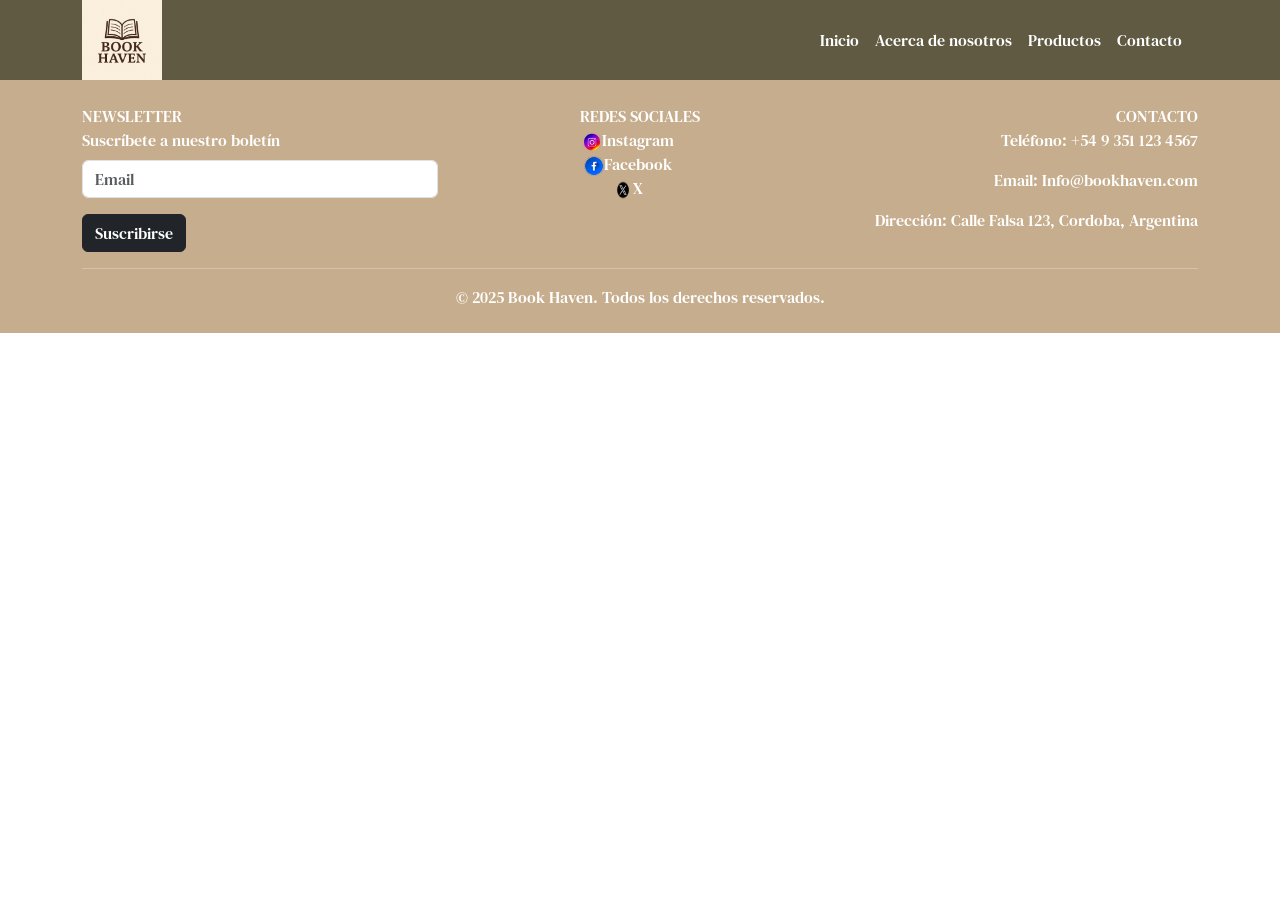
==== pages/contacto.html @ fd825b21 "header y footer" ====
<!DOCTYPE html>
<html lang="en">
<head>
    <meta charset="UTF-8">
    <meta name="viewport" content="width=device-width, initial-scale=1.0">
    <link href="https://cdn.jsdelivr.net/npm/bootstrap@5.0.2/dist/css/bootstrap.min.css" rel="stylesheet" integrity="sha384-EVSTQN3/azprG1Anm3QDgpJLIm9Nao0Yz1ztcQTwFspd3yD65VohhpuuCOmLASjC" crossorigin="anonymous">
    <link rel="stylesheet" href="../styles/styles.css">

    <title>Contacto</title>
</head>
<body>
    <header style="background-color: #615a43;">
    <nav class="container">
        <div class="d-flex justify-content-between align-items-center">
          <div>
            <img src="../assets/logo.png" alt="Logo" padding="10px" height="80px">
          </div>
          <ul class="nav">
            <li class="me-3"><a class="text-white text-decoration-none" href="../main.html">Inicio</a></li>
            <li class="me-3"><a class="text-white text-decoration-none" href="./nosotros.html">Acerca de nosotros</a></li>
            <li class="me-3"><a class="text-white text-decoration-none" href="./productos.html">Productos</a></li>
            <li class="me-3"><a class="text-white text-decoration-none" href="#">Contacto</a></li>
          </ul>
        </div>
    </nav>
</header>
<footer style=" background-color: rgb(198, 173, 141);">
    <div class="container text-white py-4">
        <div class="row">
         <div class="col-md-4">NEWSLETTER
            <form>
                <div class="mb-3">
                    <label for="email" class="form-label">Suscríbete a nuestro boletín</label>
                    <input type="email" class="form-control" id="email" placeholder="Email">
                </div>
                <button type="submit" class="btn btn-dark">Suscribirse</button>
            </form>
         </div>
         <div class="col-md-4 text-center">REDES SOCIALES
            <div>
                <ul class="align-items-center list-unstyled">
                    <li class="me-4"><a class="text-white text-decoration-none" target="_blank"  href="https://www.instagram.com"> <img src="../assets/instagram_108043.ico" alt="instagram logo" width="20px" height="20px">Instagram
                    </a></li>
                    <li class="me-4"><a class="text-white text-decoration-none" target="_blank"  href="https://www.facebook.com"><img src="../assets/facebook_108044.ico" alt="facebook logo" width="20px" height="20px">Facebook                        
                    </a></li>
                    <li class="me-4"><a class="text-white text-decoration-none" target="_blank"  href="https://www.x.com"><img src="../assets/twitter_x_new_logo_x_rounded_icon_256078.ico" alt="x logo" width="20px" height="20px">X                        
                    </a></li>
                </ul>
            </div>
         </div>
         <div class="col-md-4 text-end">CONTACTO
            <p>Teléfono: +54 9 351 123 4567</p>
            <p>Email: Info@bookhaven.com</p>
            <p>Dirección: Calle Falsa 123, Cordoba, Argentina</p>
         </div>
        </div>
        <hr>
        <p class="text-center mb-0">&copy; 2025 Book Haven. Todos los derechos reservados.</p>

    </div>
</footer>

</body>
</html>
---- styles/styles.css ----
@import url('https://fonts.googleapis.com/css2?family=DM+Serif+Text:ital@0;1&display=swap');

* {
    margin: 0;
    padding: 0;
    box-sizing: border-box;

}

body {
    font-family: 'DM Serif Text', serif;
   
}
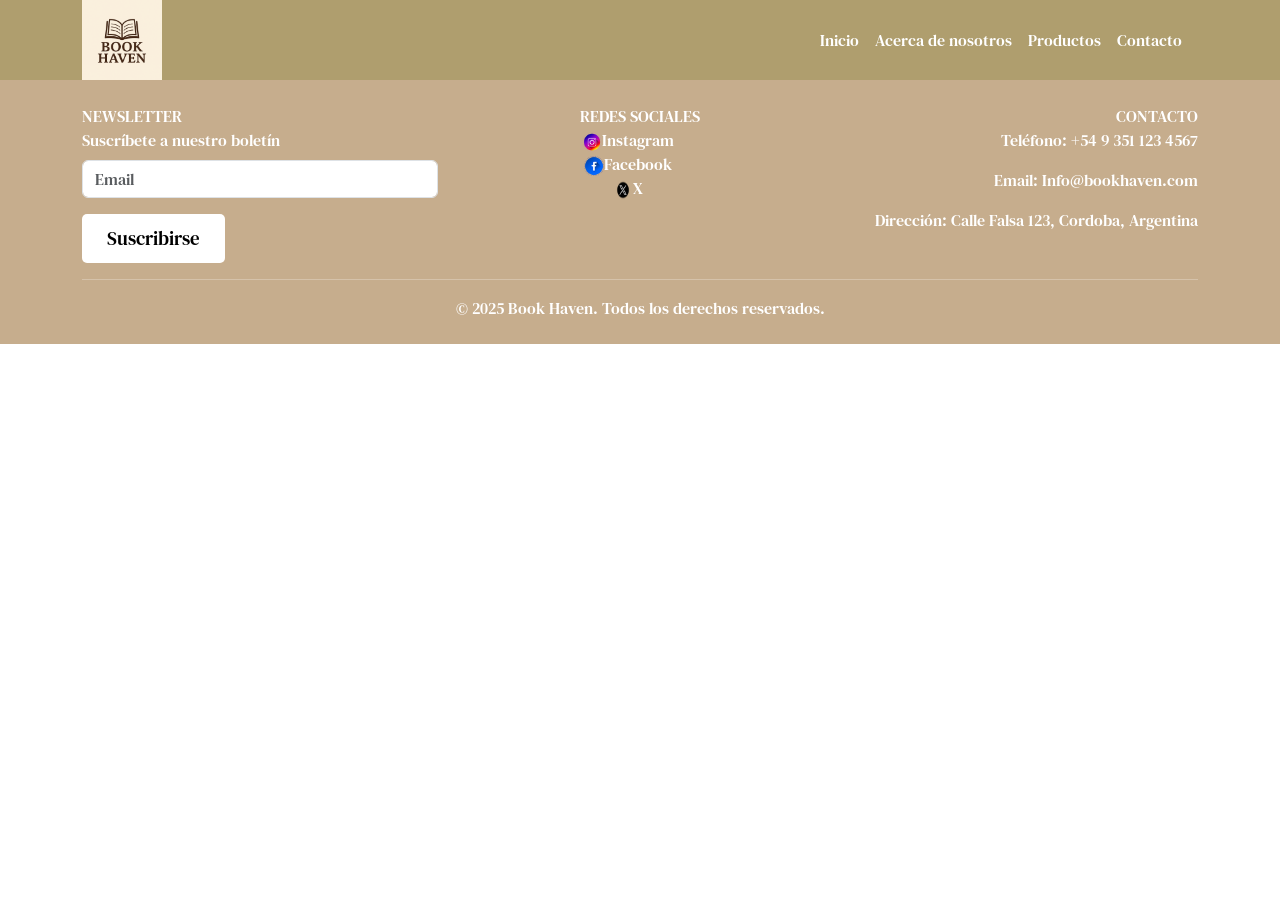
==== commit e824e3e0: "productos y cards" ====
--- a/pages/contacto.html
+++ b/pages/contacto.html
@@ -9,7 +9,7 @@
     <title>Contacto</title>
 </head>
 <body>
-    <header style="background-color: #615a43;">
+    <header style="background-color: #af9e6e;">
     <nav class="container">
         <div class="d-flex justify-content-between align-items-center">
           <div>
@@ -60,5 +60,4 @@
     </div>
 </footer>
 
-</body>
-</html>+</body>
--- a/styles/styles.css
+++ b/styles/styles.css
@@ -1,3 +1,4 @@
+
 
 @import url('https://fonts.googleapis.com/css2?family=DM+Serif+Text:ital@0;1&display=swap');
 
@@ -8,7 +9,69 @@
 
 }
 
+::-webkit-textfield-decoration-container {
+    font-family: 'DM Serif Text', serif;
+}
+
 body {
     font-family: 'DM Serif Text', serif;
-   
+
 }
+
+.Producto-Estrella {
+    background-color: #f6db7ce0;
+    min-height: 400px;
+    display: flex;
+    align-items: center;
+    justify-content: center;
+    text-align: center;
+
+}
+
+.Comprame {
+    background-color: white;
+    color:black;
+    padding: 10px 25px;
+    border: none;
+    cursor: pointer;
+    font-size: 1.2rem;
+    transition: background-color 0.3s ease;
+    border-radius: 5px;
+    
+}
+.Comprame:hover {
+    background-color: #af9e6e;
+    color: white;
+}
+
+.hero-section {
+  background: linear-gradient(#af9e6e, #f6db7ce0), center/cover;
+  min-height: 400px;
+  display: flex;
+  align-items: center;
+  justify-content: center;
+  transition: all 0.3s ease;
+}
+
+.hero-section:hover {
+  transform: scale(1.02);
+  
+}
+.btn {
+    background-color: white;
+    color:black;
+    padding: 10px 25px;
+    border: none;
+    cursor: pointer;
+    font-size: 1.2rem;
+    transition: background-color 0.3s ease;
+    border-radius: 5px;;
+    
+}
+.btn:hover {
+    background-color: #af9e6e;
+    color: white;
+}
+
+/* Sobre nosotros */
+
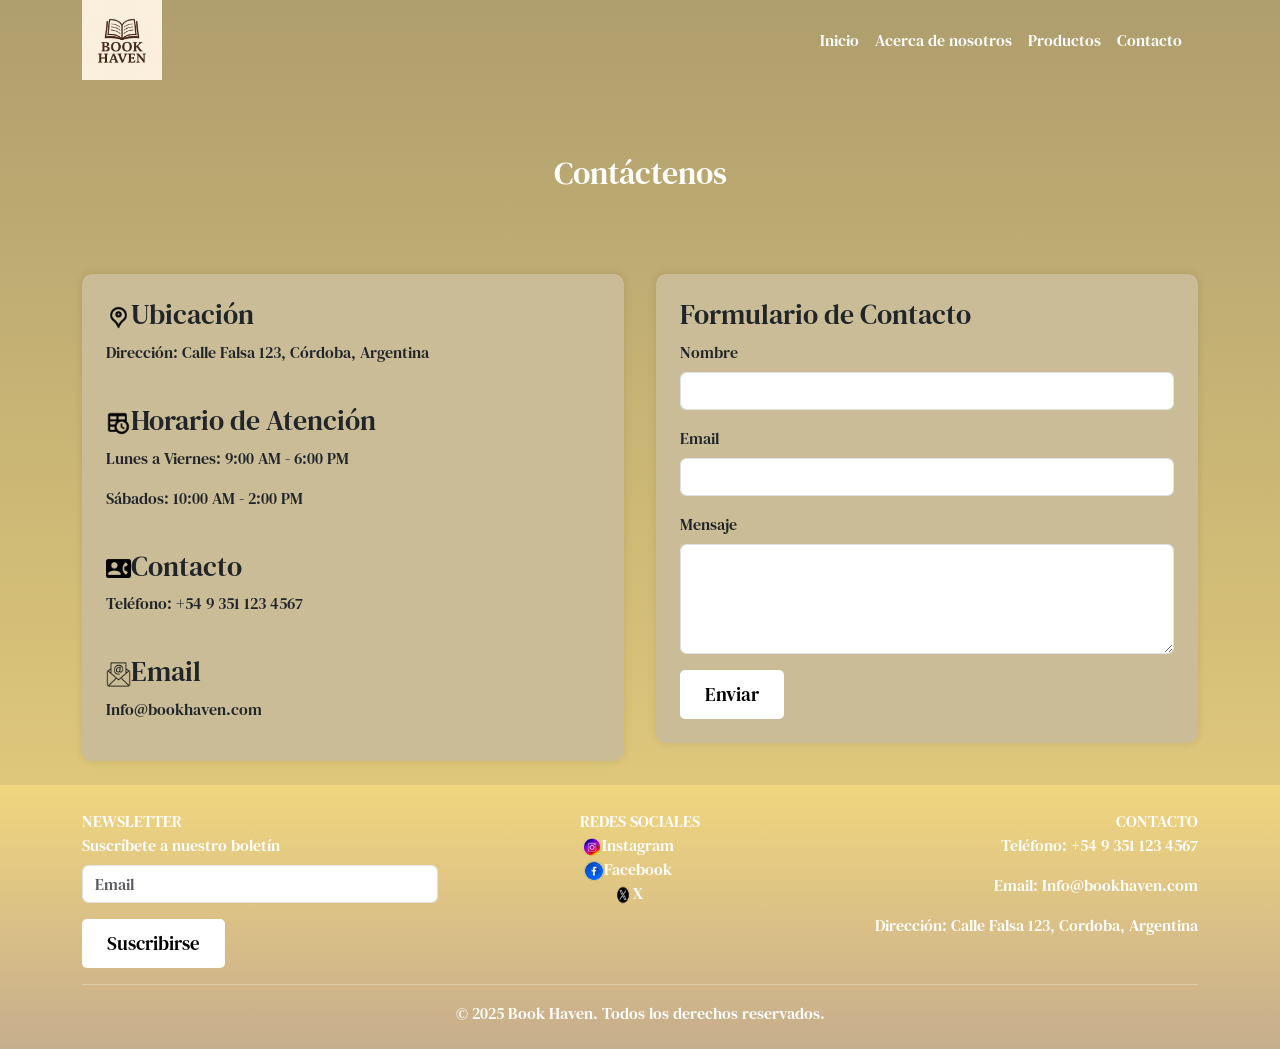
==== commit 52f98330: "Contactos-correccion pag productos- estetica" ====
--- a/pages/contacto.html
+++ b/pages/contacto.html
@@ -9,7 +9,7 @@
     <title>Contacto</title>
 </head>
 <body>
-    <header style="background-color: #af9e6e;">
+    <body class="bodycolor" style="background-color: #b7ad91;">
     <nav class="container">
         <div class="d-flex justify-content-between align-items-center">
           <div>
@@ -24,6 +24,47 @@
         </div>
     </nav>
 </header>
+<main class="container my-4">
+  <h2 class="contacto">Contáctenos</h2>
+  <div class="contacto-wrapper">
+    <div class="info-contacto">
+      <h3><img src="../assets/ubicacion.ico" alt="info-contacto" width="25px">Ubicación</h3>
+      <p>Dirección: Calle Falsa 123, Córdoba, Argentina</p>
+      <br>
+      <h3><img src="../assets/horario.ico" alt="info-contacto" width="25px">Horario de Atención</h3>
+      <p>Lunes a Viernes: 9:00 AM - 6:00 PM</p>
+      <p>Sábados: 10:00 AM - 2:00 PM</p>
+      <br>
+      <h3><img src="../assets/contacto.ico" alt="info-contacto" width="25px">Contacto</h3>
+      <p>Teléfono: +54 9 351 123 4567</p>
+      <br>
+      <h3><img src="../assets/mail.ico" alt="info-contacto" width="25px">Email</h3>
+      <p>Info@bookhaven.com</p>
+    </div>
+    <div class="Formulario">
+      <h3>Formulario de Contacto</h3>
+      <form>
+        <div class="mb-3">
+          <label for="name" class="form-label">Nombre</label>
+          <input type="text" class="form-control" id="name" required>
+        </div>
+        <div class="mb-3">
+          <label for="email" class="form-label">Email</label>
+          <input type="email" class="form-control" id="email" required>
+        </div>
+        <div class="mb-3">
+          <label for="message" class="form-label">Mensaje</label>
+          <textarea class="form-control" id="message" rows="4" required></textarea>
+        </div>
+        <button type="submit" class="btn btn-primary">Enviar</button>
+      </form>
+    </div>
+  </div>
+</main>
+
+
+
+
 <footer style=" background-color: rgb(198, 173, 141);">
     <div class="container text-white py-4">
         <div class="row">
--- a/styles/styles.css
+++ b/styles/styles.css
@@ -1,5 +1,3 @@
-
-
 @import url('https://fonts.googleapis.com/css2?family=DM+Serif+Text:ital@0;1&display=swap');
 
 * {
@@ -18,6 +16,7 @@
 
 }
 
+/* Inicio */
 .Producto-Estrella {
     background-color: #f6db7ce0;
     min-height: 400px;
@@ -37,7 +36,7 @@
     font-size: 1.2rem;
     transition: background-color 0.3s ease;
     border-radius: 5px;
-    
+
 }
 .Comprame:hover {
     background-color: #af9e6e;
@@ -55,7 +54,7 @@
 
 .hero-section:hover {
   transform: scale(1.02);
-  
+
 }
 .btn {
     background-color: white;
@@ -66,7 +65,7 @@
     font-size: 1.2rem;
     transition: background-color 0.3s ease;
     border-radius: 5px;;
-    
+
 }
 .btn:hover {
     background-color: #af9e6e;
@@ -75,3 +74,126 @@
 
 /* Sobre nosotros */
 
+.nosotros {    
+    padding: 50px 20px;
+    text-align: center;
+    color:white
+
+}
+.lista-nosotros {
+    list-style-type:none;
+    padding: 10px;;
+    margin: 10px;;
+    text-align:left;  
+
+}
+.lista-nosotros li::before {
+    content: "✔️ ";    
+    margin-right: 1%;
+
+}
+/* Productos */
+.Compramebtn {
+     background-color: white;
+    color:black;
+    padding: 10px 25px;
+    border: none;
+    cursor: pointer;
+    font-size: 1.2rem;
+    transition: background-color 0.3s ease;
+    border-radius: 5px;
+    text-align: center;
+    width: 80%;
+    max-width: 200px;
+
+
+}
+.Compramebtn:hover {
+    background-color: #af9e6e;
+    color: white;
+    text-align: center;
+    width: 80%;
+    max-width: 200px;
+}
+
+.card-img-top {
+  height: 300px;
+  width: 100%;
+  object-fit: cover;
+
+
+}
+.card-body {
+  text-align: center;
+  color: whitesmoke;
+
+}
+.card {
+  border: none;
+  background-color: #b7ad91;
+  box-shadow: 0 4px 6px rgba(0, 0, 0, 0.1);
+}
+/* Contacto */
+.contacto {
+  padding: 50px 20px;
+  text-align: center;
+  color: white;  
+}
+
+.contacto-wrapper {
+  display: flex;
+  justify-content: space-between;
+  align-items: flex-start;
+  gap: 2rem;             
+  flex-wrap: wrap;        
+  margin-top: 2rem;
+}
+
+
+.info-contacto, 
+.Formulario {
+  flex: 1;
+  min-width: 300px;      
+}
+
+
+.info-contacto {
+  background-color: #cabc96;
+  padding: 1.5rem;
+  border-radius: 10px;
+   box-shadow: 0 0 8px rgba(0,0,0,0.1);
+}
+
+.Formulario {
+  background-color:  #cabc96;
+  padding: 1.5rem;
+  border-radius: 10px;
+  box-shadow: 0 0 8px rgba(0,0,0,0.1);
+}
+
+
+@media (max-width: 768px) {
+  .contacto-wrapper {
+    flex-direction: column;
+  }
+}
+
+/* modificando colores header y body */
+
+.bodycolor {
+     background: linear-gradient(#af9e6e, #f6db7ce0), center/cover;
+     /* transition: all 0.3s ease; */
+}
+
+    /* .bodycolor:hover {
+        /* transform: scale(1.02);
+    } */
+
+/* modificamos el footer y header*/
+footer {
+  background: linear-gradient(#f6db7ce0, #c6ad8d), center/cover;
+   box-shadow: 0 4px 6px rgba(0,0,0,0.1);
+}
+header {
+  box-shadow: 0 4px 6px rgba(0, 0, 0,0.1);
+}
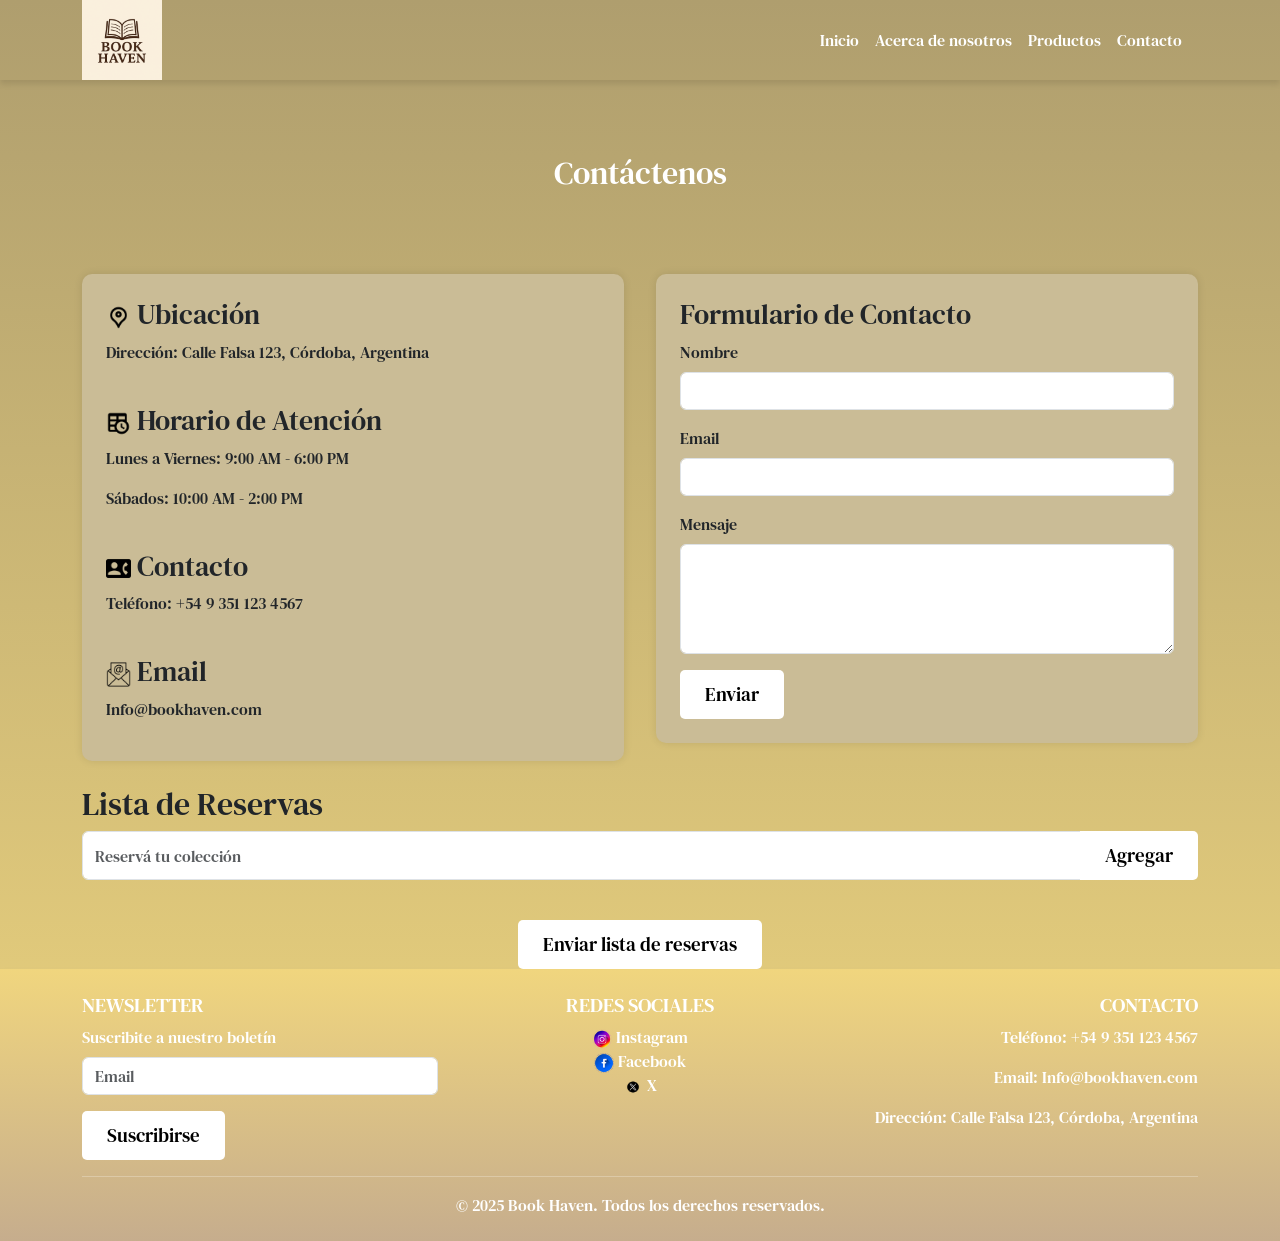
==== commit 1574140b: "lista de reserva" ====
--- a/pages/contacto.html
+++ b/pages/contacto.html
@@ -3,102 +3,212 @@
 <head>
     <meta charset="UTF-8">
     <meta name="viewport" content="width=device-width, initial-scale=1.0">
-    <link href="https://cdn.jsdelivr.net/npm/bootstrap@5.0.2/dist/css/bootstrap.min.css" rel="stylesheet" integrity="sha384-EVSTQN3/azprG1Anm3QDgpJLIm9Nao0Yz1ztcQTwFspd3yD65VohhpuuCOmLASjC" crossorigin="anonymous">
+    <link href="https://cdn.jsdelivr.net/npm/bootstrap@5.0.2/dist/css/bootstrap.min.css" rel="stylesheet">
     <link rel="stylesheet" href="../styles/styles.css">
 
     <title>Contacto</title>
 </head>
-<body>
-    <body class="bodycolor" style="background-color: #b7ad91;">
+
+<body class="bodycolor" style="background-color: #b7ad91;">
+
+<header>
     <nav class="container">
         <div class="d-flex justify-content-between align-items-center">
-          <div>
-            <img src="../assets/logo.png" alt="Logo" padding="10px" height="80px">
-          </div>
-          <ul class="nav">
-            <li class="me-3"><a class="text-white text-decoration-none" href="../main.html">Inicio</a></li>
-            <li class="me-3"><a class="text-white text-decoration-none" href="./nosotros.html">Acerca de nosotros</a></li>
-            <li class="me-3"><a class="text-white text-decoration-none" href="./productos.html">Productos</a></li>
-            <li class="me-3"><a class="text-white text-decoration-none" href="#">Contacto</a></li>
-          </ul>
+            <div>
+                <img src="../assets/logo.png" alt="Logo" height="80">
+            </div>
+
+            <ul class="nav">
+                <li class="me-3"><a class="text-white text-decoration-none" href="../index.html">Inicio</a></li>
+                <li class="me-3"><a class="text-white text-decoration-none" href="./nosotros.html">Acerca de nosotros</a></li>
+                <li class="me-3"><a class="text-white text-decoration-none" href="./productos.html">Productos</a></li>
+                <li class="me-3"><a class="text-white text-decoration-none" href="#">Contacto</a></li>
+            </ul>
         </div>
     </nav>
 </header>
+
 <main class="container my-4">
-  <h2 class="contacto">Contáctenos</h2>
-  <div class="contacto-wrapper">
-    <div class="info-contacto">
-      <h3><img src="../assets/ubicacion.ico" alt="info-contacto" width="25px">Ubicación</h3>
-      <p>Dirección: Calle Falsa 123, Córdoba, Argentina</p>
-      <br>
-      <h3><img src="../assets/horario.ico" alt="info-contacto" width="25px">Horario de Atención</h3>
-      <p>Lunes a Viernes: 9:00 AM - 6:00 PM</p>
-      <p>Sábados: 10:00 AM - 2:00 PM</p>
-      <br>
-      <h3><img src="../assets/contacto.ico" alt="info-contacto" width="25px">Contacto</h3>
-      <p>Teléfono: +54 9 351 123 4567</p>
-      <br>
-      <h3><img src="../assets/mail.ico" alt="info-contacto" width="25px">Email</h3>
-      <p>Info@bookhaven.com</p>
+
+    <h2 class="contacto">Contáctenos</h2>
+
+    <div class="contacto-wrapper">
+
+        <div class="info-contacto">
+
+            <h3><img src="../assets/ubicacion.ico" width="25"> Ubicación</h3>
+            <p>Dirección: Calle Falsa 123, Córdoba, Argentina</p>
+
+            <br>
+
+            <h3><img src="../assets/horario.ico" width="25"> Horario de Atención</h3>
+            <p>Lunes a Viernes: 9:00 AM - 6:00 PM</p>
+            <p>Sábados: 10:00 AM - 2:00 PM</p>
+
+            <br>
+
+            <h3><img src="../assets/contacto.ico" width="25"> Contacto</h3>
+            <p>Teléfono: +54 9 351 123 4567</p>
+
+            <br>
+
+            <h3><img src="../assets/mail.ico" width="25"> Email</h3>
+            <p>Info@bookhaven.com</p>
+
+        </div>
+
+        <div class="Formulario">
+
+            <h3>Formulario de Contacto</h3>
+
+            <form>
+
+                <div class="mb-3">
+                    <label for="name" class="form-label">Nombre</label>
+                    <input type="text" class="form-control" id="name" required>
+                </div>
+
+                <div class="mb-3">
+                    <label for="email" class="form-label">Email</label>
+                    <input type="email" class="form-control" id="email" required>
+                </div>
+
+                <div class="mb-3">
+                    <label for="message" class="form-label">Mensaje</label>
+                    <textarea class="form-control" id="message" rows="4" required></textarea>
+                </div>
+
+                <button type="submit" class="btn btn-primary">
+                    Enviar
+                </button>
+
+            </form>
+
+        </div>
+
     </div>
-    <div class="Formulario">
-      <h3>Formulario de Contacto</h3>
-      <form>
-        <div class="mb-3">
-          <label for="name" class="form-label">Nombre</label>
-          <input type="text" class="form-control" id="name" required>
-        </div>
-        <div class="mb-3">
-          <label for="email" class="form-label">Email</label>
-          <input type="email" class="form-control" id="email" required>
-        </div>
-        <div class="mb-3">
-          <label for="message" class="form-label">Mensaje</label>
-          <textarea class="form-control" id="message" rows="4" required></textarea>
-        </div>
-        <button type="submit" class="btn btn-primary">Enviar</button>
-      </form>
+
+</main>
+
+<main class="container my-4">
+
+    <h2>Lista de Reservas</h2>
+
+    <div class="input-group mb-3">
+
+        <input
+            type="text"
+            id="inputTarea"
+            class="form-control"
+            placeholder="Reservá tu colección">
+
+        <button
+            id="btnAgregar"
+            class="btn btn-primary">
+            Agregar
+        </button>
+
     </div>
-  </div>
+
+    <ul id="listaTareas" class="list-group"></ul>
+
 </main>
 
-
-
-
-<footer style=" background-color: rgb(198, 173, 141);">
+<div class="text-center mt-3">
+
+    <button
+        id="btnEnviar"
+        class="btn btn-success">
+        Enviar lista de reservas
+    </button>
+
+</div>
+
+<footer style="background-color: rgb(198, 173, 141);">
+
     <div class="container text-white py-4">
+
         <div class="row">
-         <div class="col-md-4">NEWSLETTER
-            <form>
-                <div class="mb-3">
-                    <label for="email" class="form-label">Suscríbete a nuestro boletín</label>
-                    <input type="email" class="form-control" id="email" placeholder="Email">
-                </div>
-                <button type="submit" class="btn btn-dark">Suscribirse</button>
-            </form>
-         </div>
-         <div class="col-md-4 text-center">REDES SOCIALES
-            <div>
-                <ul class="align-items-center list-unstyled">
-                    <li class="me-4"><a class="text-white text-decoration-none" target="_blank"  href="https://www.instagram.com"> <img src="../assets/instagram_108043.ico" alt="instagram logo" width="20px" height="20px">Instagram
-                    </a></li>
-                    <li class="me-4"><a class="text-white text-decoration-none" target="_blank"  href="https://www.facebook.com"><img src="../assets/facebook_108044.ico" alt="facebook logo" width="20px" height="20px">Facebook                        
-                    </a></li>
-                    <li class="me-4"><a class="text-white text-decoration-none" target="_blank"  href="https://www.x.com"><img src="../assets/twitter_x_new_logo_x_rounded_icon_256078.ico" alt="x logo" width="20px" height="20px">X                        
-                    </a></li>
+
+            <div class="col-md-4">
+
+                <h5>NEWSLETTER</h5>
+
+                <form>
+
+                    <div class="mb-3">
+                        <label for="newsletterEmail" class="form-label">
+                            Suscribite a nuestro boletín
+                        </label>
+
+                        <input
+                            type="email"
+                            class="form-control"
+                            id="newsletterEmail"
+                            placeholder="Email">
+                    </div>
+
+                    <button type="submit" class="btn btn-dark">
+                        Suscribirse
+                    </button>
+
+                </form>
+
+            </div>
+
+            <div class="col-md-4 text-center">
+
+                <h5>REDES SOCIALES</h5>
+
+                <ul class="list-unstyled">
+
+                    <li>
+                        <a class="text-white text-decoration-none" target="_blank" href="https://www.instagram.com">
+                            <img src="../assets/instagram_108043.ico" width="20">
+                            Instagram
+                        </a>
+                    </li>
+
+                    <li>
+                        <a class="text-white text-decoration-none" target="_blank" href="https://www.facebook.com">
+                            <img src="../assets/facebook_108044.ico" width="20">
+                            Facebook
+                        </a>
+                    </li>
+
+                    <li>
+                        <a class="text-white text-decoration-none" target="_blank" href="https://www.x.com">
+                            <img src="../assets/twitter_x_new_logo_x_rounded_icon_256078.ico" width="20">
+                            X
+                        </a>
+                    </li>
+
                 </ul>
-            </div>
-         </div>
-         <div class="col-md-4 text-end">CONTACTO
-            <p>Teléfono: +54 9 351 123 4567</p>
-            <p>Email: Info@bookhaven.com</p>
-            <p>Dirección: Calle Falsa 123, Cordoba, Argentina</p>
-         </div>
-        </div>
+
+            </div>
+
+            <div class="col-md-4 text-end">
+
+                <h5>CONTACTO</h5>
+
+                <p>Teléfono: +54 9 351 123 4567</p>
+                <p>Email: Info@bookhaven.com</p>
+                <p>Dirección: Calle Falsa 123, Córdoba, Argentina</p>
+
+            </div>
+
+        </div>
+
         <hr>
-        <p class="text-center mb-0">&copy; 2025 Book Haven. Todos los derechos reservados.</p>
+
+        <p class="text-center mb-0">
+            &copy; 2025 Book Haven. Todos los derechos reservados.
+        </p>
 
     </div>
+
 </footer>
 
+<script src="../javascript/contacto.js"></script>
+
 </body>
